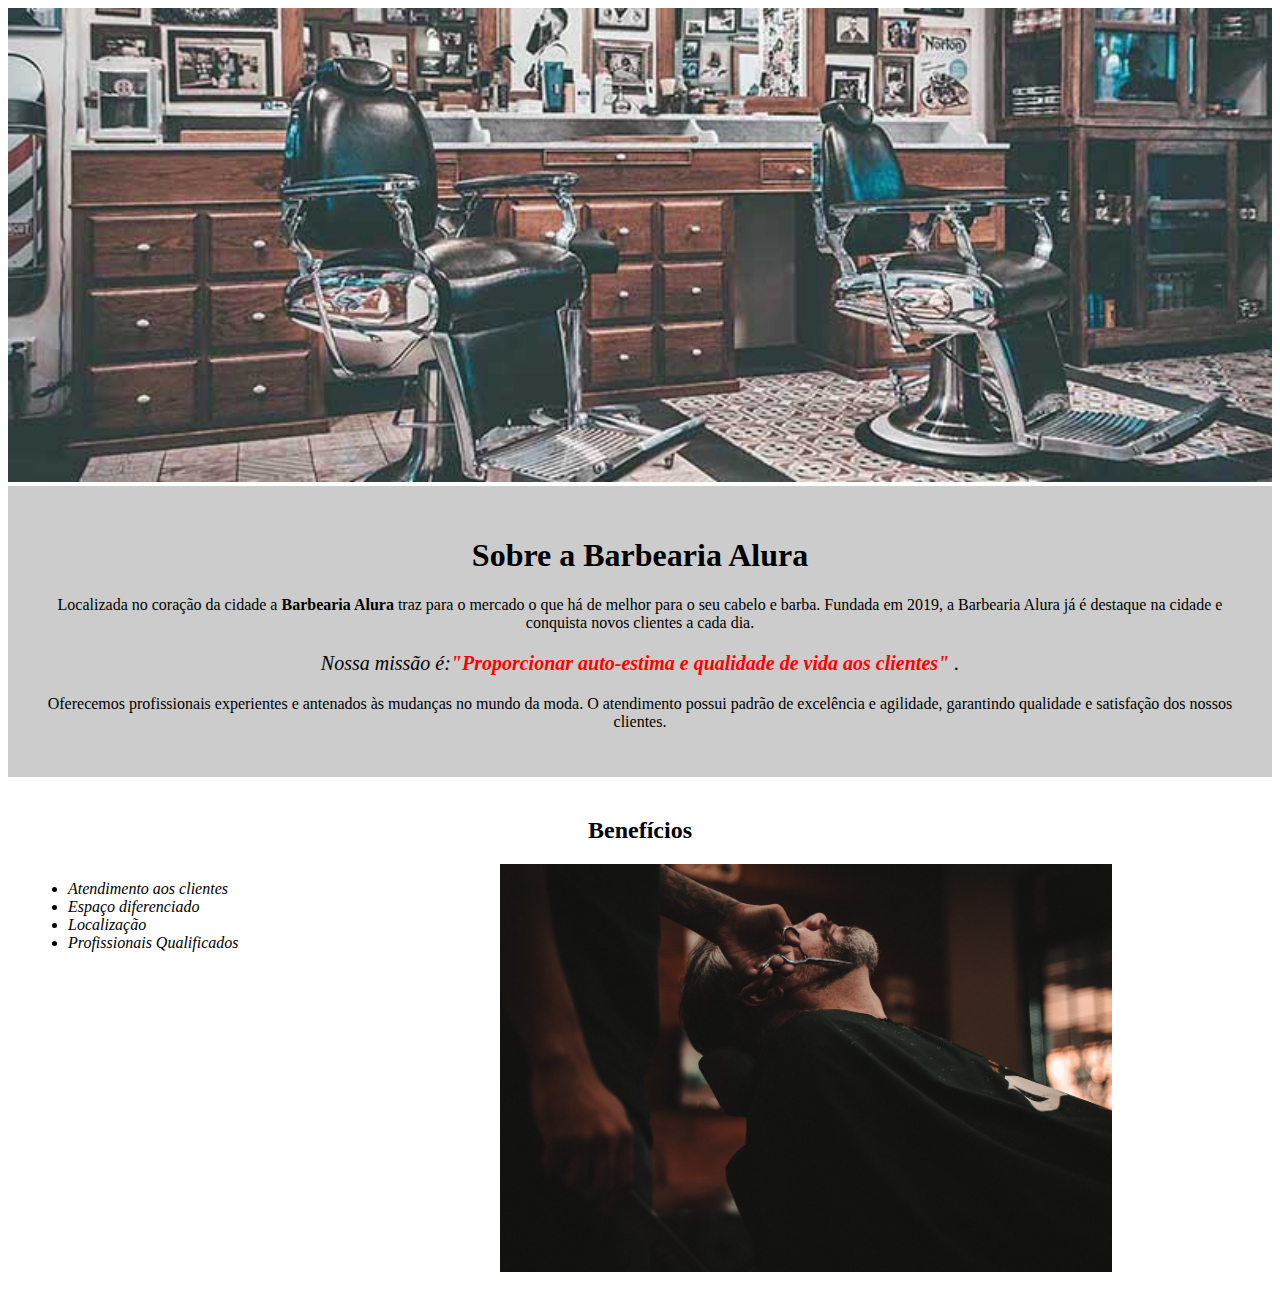
==== PARTE1/index.html @ 06dcb284 "Commit inicial curso html5 css3 data 28-08-2022 as 21:30hs" ====
<!DOCTYPE html>
<html lang="pt-br">
    <head>
        <meta charset="UTF-8">
        <title>Barbearia Alura</title>
        <link rel="stylesheet" href="style.css">        
           
    </head>
    <body>
        <img id="banner" src="banner.jpg">
        <div class="principal">
            <h1>Sobre a Barbearia Alura</h1>

            <p>Localizada no coração da cidade a <strong>Barbearia Alura</strong> traz para o mercado o que há de melhor para o seu cabelo e barba. Fundada em 2019, a Barbearia Alura já é destaque na cidade e conquista novos clientes a cada dia.</p>

            <p id="missao"><em>Nossa missão é:<strong>"Proporcionar auto-estima e qualidade de vida aos clientes"</strong> .</em></p>

            <p>Oferecemos profissionais experientes e antenados às mudanças no mundo da moda. O atendimento possui padrão de excelência e agilidade, garantindo qualidade e satisfação dos nossos clientes.</p>
        </div>    
        <div class="beneficios">
            <h2>Benefícios</h2>

            <ul>
                <li class="itens">Atendimento aos clientes</li>
                <li class="itens">Espaço diferenciado</li>
                <li class="itens">Localização</li>
                <li class="itens">Profissionais Qualificados</li>
            </ul>
            <img src="beneficios.jpg" class="imagembeneficios">
        </div>
    </body>    
</html>
---- PARTE1/style.css ----
body {
    
}
#banner {
    width: 100%;
}
.principal {
    background: #CCCCCC;
    padding: 30px;
}
h1 {
    text-align: center;
}
p {
    text-align: center;    
}
#missao {
    font-size: 20px;
}
em strong {
    color: #FF0000;
}
.itens {
    font-style: italic;
}
.beneficios {
    background: #FFFFFF;
    padding: 20px;
}
h2 {
    text-align: center;
}
ul {
    display: inline-block;
    vertical-align: top;
    width: 20%;
    margin-right: 15%;
}
.imagembeneficios {
    width: 50%;
}
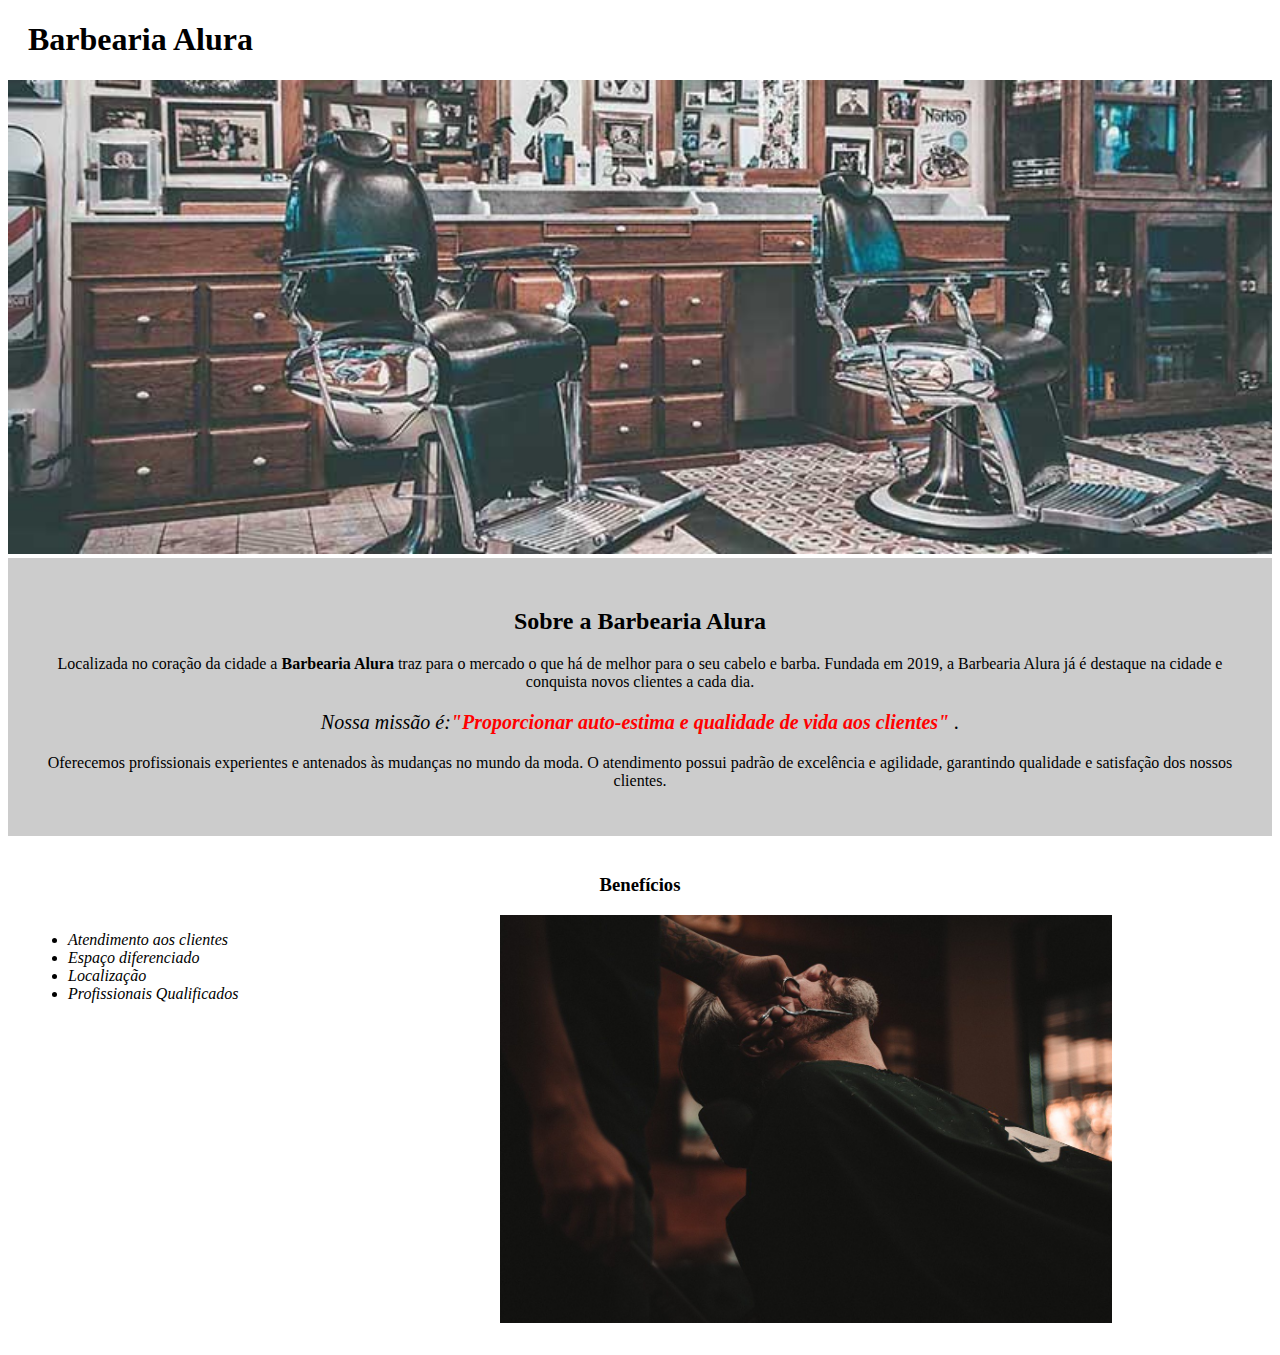
==== commit b0792d4b: "Incluindo arquivos do curso HTML5 e CSS3." ====
--- a/PARTE1/index.html
+++ b/PARTE1/index.html
@@ -7,9 +7,12 @@
            
     </head>
     <body>
+        <header>
+           <h1 class="titulo-principal">Barbearia Alura</h1> 
+        </header>
         <img id="banner" src="banner.jpg">
         <div class="principal">
-            <h1>Sobre a Barbearia Alura</h1>
+            <h2 class="titulo-centralizado">Sobre a Barbearia Alura</h1>
 
             <p>Localizada no coração da cidade a <strong>Barbearia Alura</strong> traz para o mercado o que há de melhor para o seu cabelo e barba. Fundada em 2019, a Barbearia Alura já é destaque na cidade e conquista novos clientes a cada dia.</p>
 
@@ -18,7 +21,7 @@
             <p>Oferecemos profissionais experientes e antenados às mudanças no mundo da moda. O atendimento possui padrão de excelência e agilidade, garantindo qualidade e satisfação dos nossos clientes.</p>
         </div>    
         <div class="beneficios">
-            <h2>Benefícios</h2>
+            <h3 class="titulo-centralizado">Benefícios</h2>
 
             <ul>
                 <li class="itens">Atendimento aos clientes</li>
--- a/PARTE1/style.css
+++ b/PARTE1/style.css
@@ -8,7 +8,10 @@
     background: #CCCCCC;
     padding: 30px;
 }
-h1 {
+.titulo-principal {
+    padding-left: 20px;
+}
+.titulo-centralizado {
     text-align: center;
 }
 p {
@@ -27,9 +30,6 @@
     background: #FFFFFF;
     padding: 20px;
 }
-h2 {
-    text-align: center;
-}
 ul {
     display: inline-block;
     vertical-align: top;
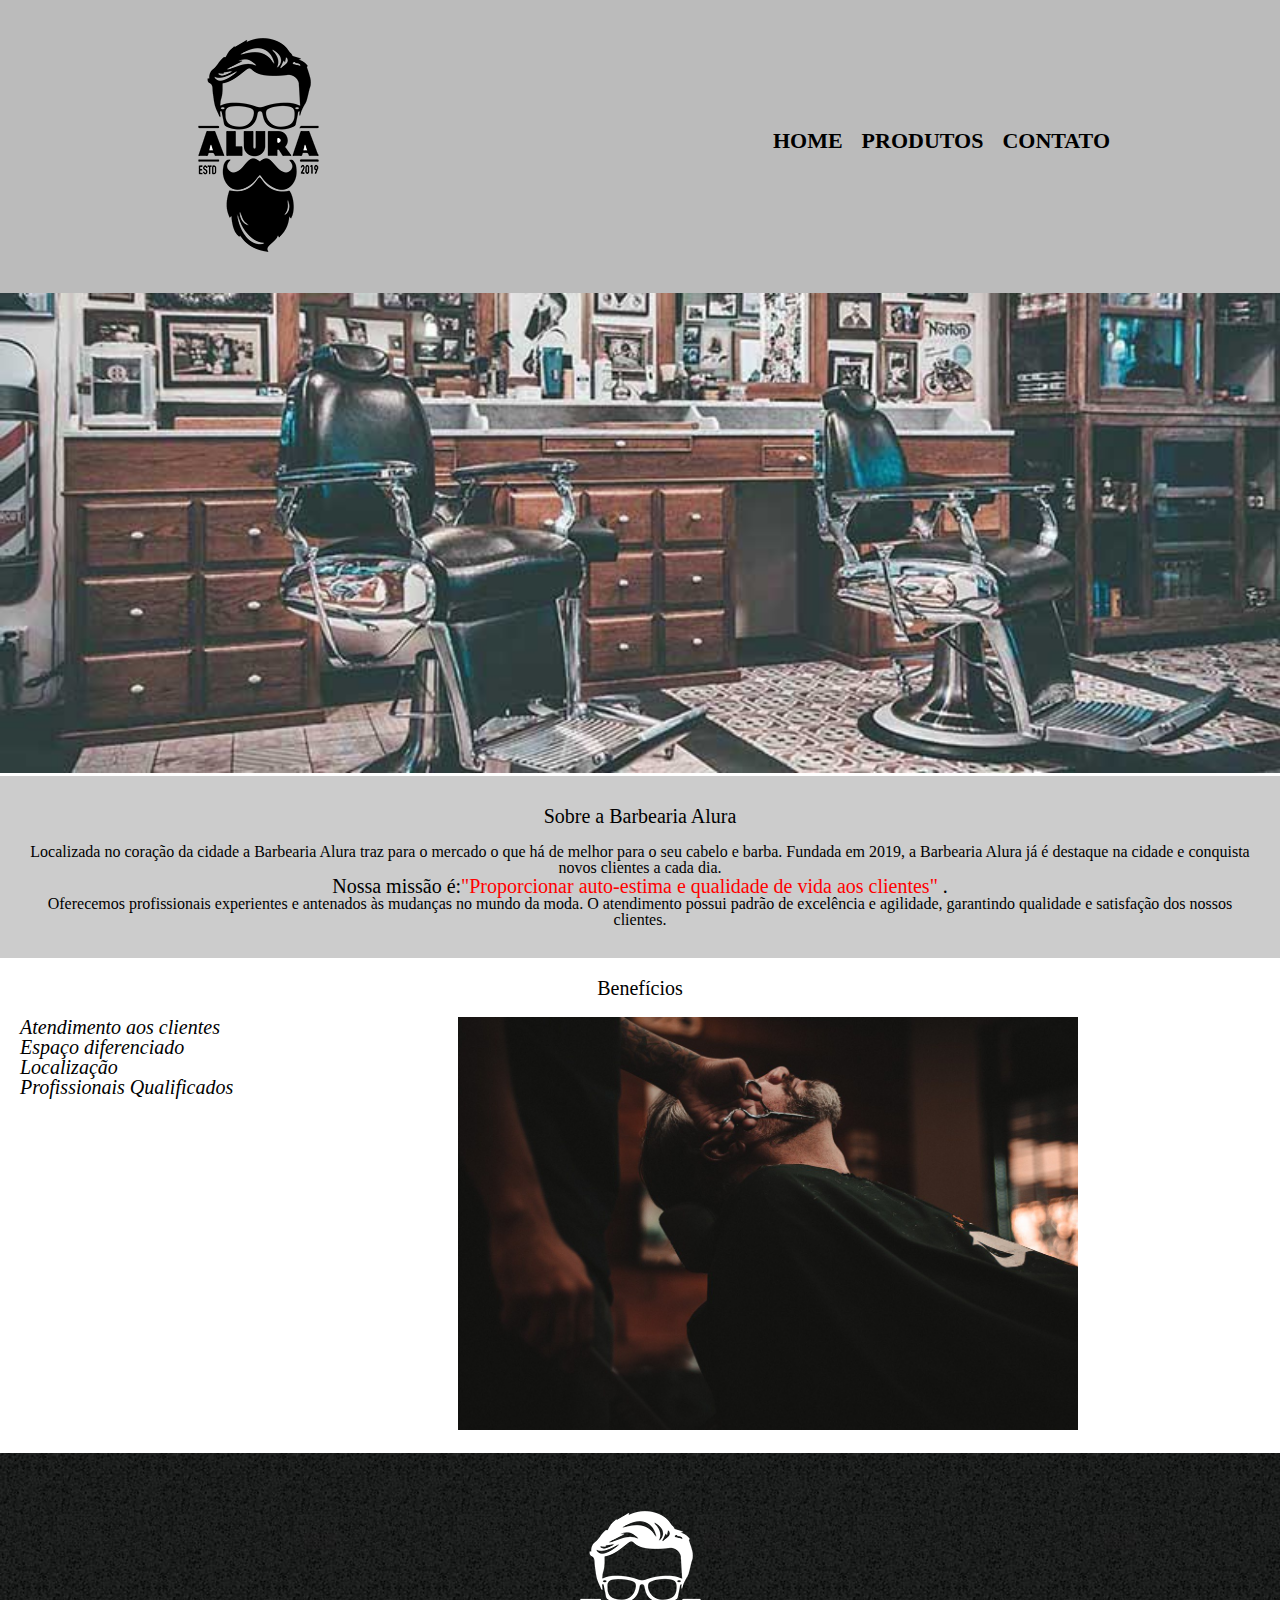
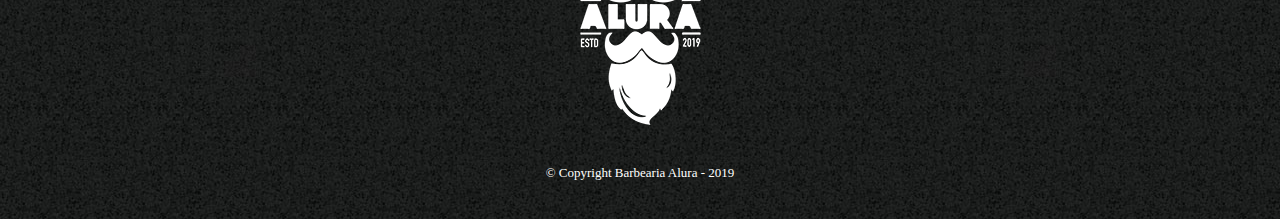
==== commit 6296255d: "Aula do dia 30/08/2022" ====
--- a/PARTE1/index.html
+++ b/PARTE1/index.html
@@ -3,33 +3,49 @@
     <head>
         <meta charset="UTF-8">
         <title>Barbearia Alura</title>
+        <link rel="stylesheet" href="reset.css">
         <link rel="stylesheet" href="style.css">        
            
     </head>
     <body>
         <header>
-           <h1 class="titulo-principal">Barbearia Alura</h1> 
+            <div class="caixa">
+                <h1><img src="logo.png"></h1>
+                <nav>
+                    <ul>
+                        <li><a href="index.html">Home</a></li>
+                        <li><a href="produtos.html">Produtos</a></li>
+                        <li><a href="contato.html">Contato</a></li>
+                    </ul>
+                </nav>
+            </div>
         </header>
-        <img id="banner" src="banner.jpg">
-        <div class="principal">
-            <h2 class="titulo-centralizado">Sobre a Barbearia Alura</h1>
+        <main>
+            <img id="banner" src="banner.jpg">
+            <div class="principal">
+                <h2 class="titulo-centralizado">Sobre a Barbearia Alura</h1>
 
-            <p>Localizada no coração da cidade a <strong>Barbearia Alura</strong> traz para o mercado o que há de melhor para o seu cabelo e barba. Fundada em 2019, a Barbearia Alura já é destaque na cidade e conquista novos clientes a cada dia.</p>
+                <p>Localizada no coração da cidade a <strong>Barbearia Alura</strong> traz para o mercado o que há de melhor para o seu cabelo e barba. Fundada em 2019, a Barbearia Alura já é destaque na cidade e conquista novos clientes a cada dia.</p>
 
-            <p id="missao"><em>Nossa missão é:<strong>"Proporcionar auto-estima e qualidade de vida aos clientes"</strong> .</em></p>
+                <p id="missao"><em>Nossa missão é:<strong>"Proporcionar auto-estima e qualidade de vida aos clientes"</strong> .</em></p>
 
-            <p>Oferecemos profissionais experientes e antenados às mudanças no mundo da moda. O atendimento possui padrão de excelência e agilidade, garantindo qualidade e satisfação dos nossos clientes.</p>
-        </div>    
-        <div class="beneficios">
-            <h3 class="titulo-centralizado">Benefícios</h2>
+                <p>Oferecemos profissionais experientes e antenados às mudanças no mundo da moda. O atendimento possui padrão de excelência e agilidade, garantindo qualidade e satisfação dos nossos clientes.</p>
+            </div>    
+            <div class="beneficios">
+                <h3 class="titulo-centralizado">Benefícios</h2>
 
-            <ul>
-                <li class="itens">Atendimento aos clientes</li>
-                <li class="itens">Espaço diferenciado</li>
-                <li class="itens">Localização</li>
-                <li class="itens">Profissionais Qualificados</li>
-            </ul>
-            <img src="beneficios.jpg" class="imagembeneficios">
-        </div>
+                <ul class="navegacao">
+                    <li class="itens">Atendimento aos clientes</li>
+                    <li class="itens">Espaço diferenciado</li>
+                    <li class="itens">Localização</li>
+                    <li class="itens">Profissionais Qualificados</li>
+                </ul>
+                <img src="beneficios.jpg" class="imagembeneficios">
+            </div>
+        </main>
+        <footer>
+            <img src="logo-branco.png">
+            <p class="copyright">&copy; Copyright Barbearia Alura - 2019</p>
+        </footer>
     </body>    
 </html>
--- a/PARTE1/style.css
+++ b/PARTE1/style.css
@@ -1,5 +1,32 @@
-body {
-    
+header{
+    background: #BBBBBB;
+    padding: 20px 0;
+}
+.caixa {
+    position: relative;
+    width: 940px;
+    margin: 0 auto;
+}
+nav {
+    position: absolute;
+    top: 110px;
+    right: 0;
+} 
+
+nav li {
+    display: inline;
+    margin: 0 0 0 15px;
+}
+nav a {
+    text-transform: uppercase;
+    color: #000000;
+    font-weight: bold;
+    font-size: 22px;
+    text-decoration: none;
+}
+nav a:hover {
+    color: #C78C19;
+    text-decoration: underline;
 }
 #banner {
     width: 100%;
@@ -13,6 +40,8 @@
 }
 .titulo-centralizado {
     text-align: center;
+    font-size: 20px;
+    margin-bottom: 1.5%;
 }
 p {
     text-align: center;    
@@ -25,12 +54,15 @@
 }
 .itens {
     font-style: italic;
+    font-size: 20px;
+    
 }
 .beneficios {
     background: #FFFFFF;
     padding: 20px;
 }
-ul {
+
+.navegacao {
     display: inline-block;
     vertical-align: top;
     width: 20%;
@@ -39,4 +71,13 @@
 .imagembeneficios {
     width: 50%;
 }
-
+footer {
+    text-align: center;
+    background: url(bg.jpg);
+    padding: 40px 0;
+}
+.copyright {
+    color: #FFFFFF;
+    font-size: 13px;
+    margin: 20px 0 0 0;
+}
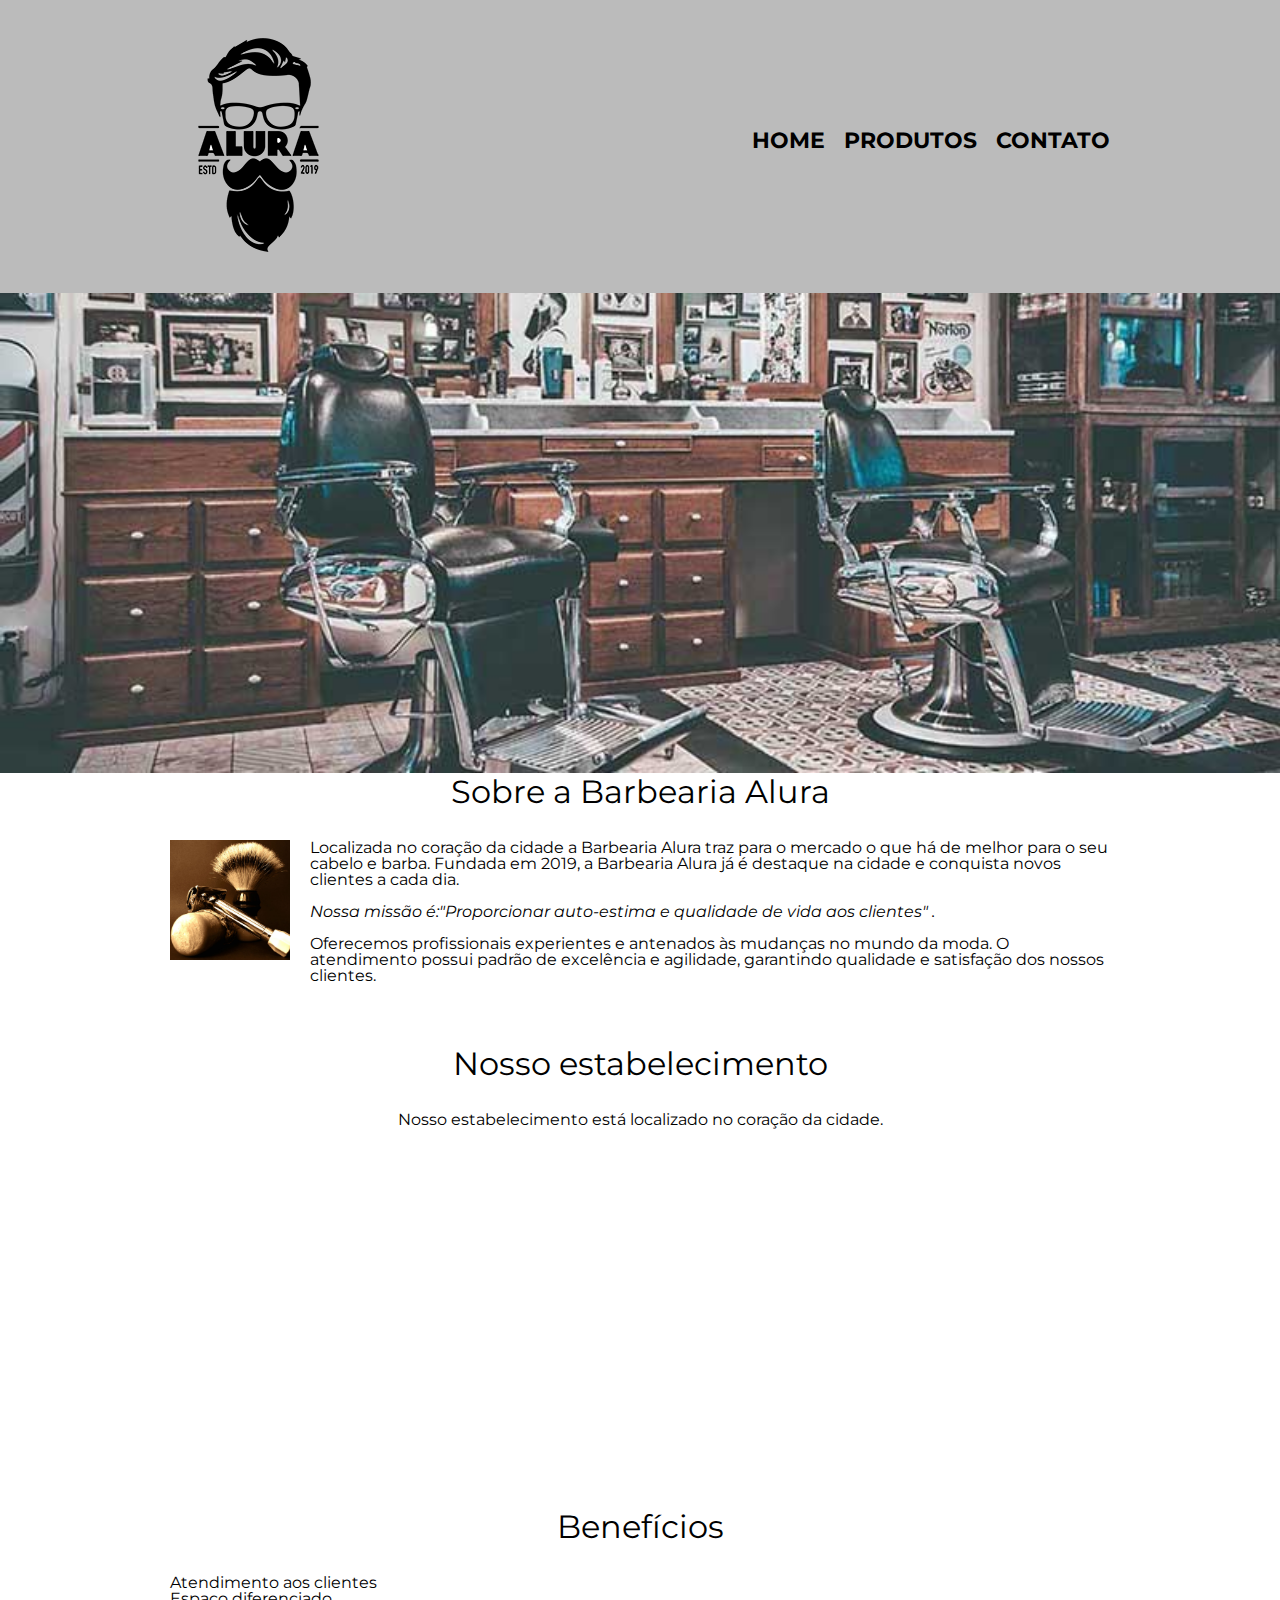
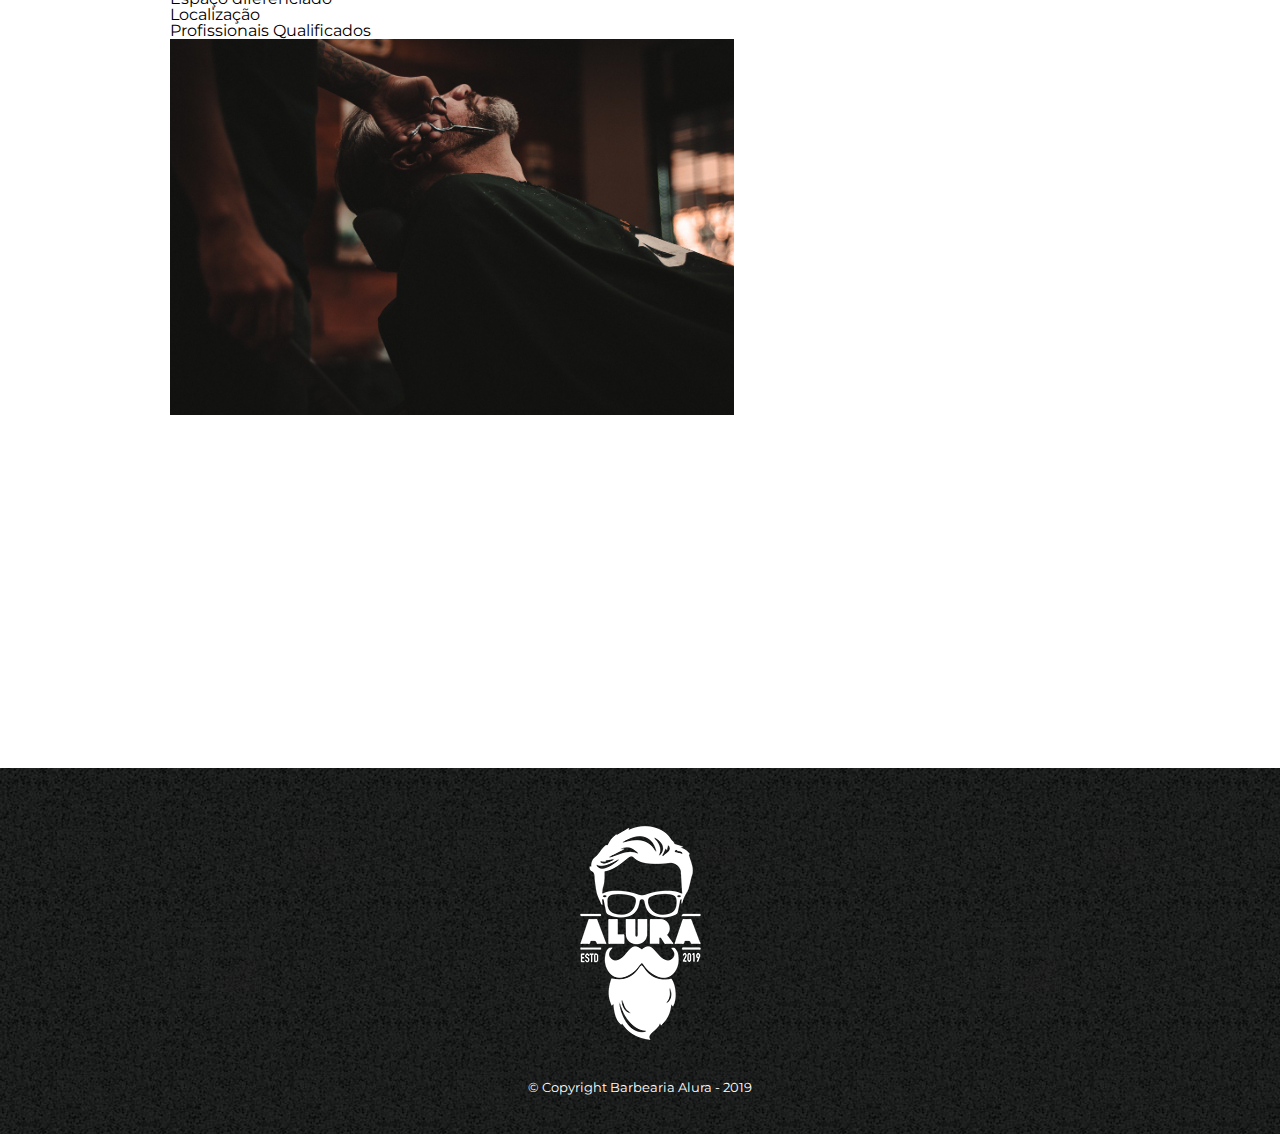
==== commit 19770c75: "Aula do dia 05/09/2022." ====
--- a/PARTE1/index.html
+++ b/PARTE1/index.html
@@ -4,7 +4,8 @@
         <meta charset="UTF-8">
         <title>Barbearia Alura</title>
         <link rel="stylesheet" href="reset.css">
-        <link rel="stylesheet" href="style.css">        
+        <link rel="stylesheet" href="style.css">
+        <link href="https://fonts.googleapis.com/css2?family=Montserrat:wght@500&display=swap" rel="stylesheet">
            
     </head>
     <body>
@@ -20,19 +21,27 @@
                 </nav>
             </div>
         </header>
+        <img class="banner" src="banner.jpg">
         <main>
-            <img id="banner" src="banner.jpg">
-            <div class="principal">
-                <h2 class="titulo-centralizado">Sobre a Barbearia Alura</h1>
+           
+            <section class="principal">
+                <h2 class="titulo-principal">Sobre a Barbearia Alura</h1>
+                
+                <img class="utensilios" src="utensilios.jpg" alt="Utensilios de um barbeiro.">
 
                 <p>Localizada no coração da cidade a <strong>Barbearia Alura</strong> traz para o mercado o que há de melhor para o seu cabelo e barba. Fundada em 2019, a Barbearia Alura já é destaque na cidade e conquista novos clientes a cada dia.</p>
 
                 <p id="missao"><em>Nossa missão é:<strong>"Proporcionar auto-estima e qualidade de vida aos clientes"</strong> .</em></p>
 
                 <p>Oferecemos profissionais experientes e antenados às mudanças no mundo da moda. O atendimento possui padrão de excelência e agilidade, garantindo qualidade e satisfação dos nossos clientes.</p>
-            </div>    
-            <div class="beneficios">
-                <h3 class="titulo-centralizado">Benefícios</h2>
+            </section>    
+            <section class="mapa">
+                <h3 class="titulo-principal">Nosso estabelecimento</h3>
+                <p>Nosso estabelecimento está localizado no coração da cidade.</p>
+                <iframe src="https://www.google.com/maps/embed?pb=!1m18!1m12!1m3!1d3657.1065566250013!2d-46.65390548572789!3d-23.564616184681235!2m3!1f0!2f0!3f0!3m2!1i1024!2i768!4f13.1!3m3!1m2!1s0x94ce59541c6c79c3%3A0x36b90a85f0f8cb33!2sGrupo%20Alura!5e0!3m2!1spt-BR!2sbr!4v1662432283910!5m2!1spt-BR!2sbr" width="100%" height="300" style="border:0;" allowfullscreen="" loading="lazy" referrerpolicy="no-referrer-when-downgrade"></iframe>
+            </section>
+            <section class="beneficios">
+                <h3 class="titulo-principal">Benefícios</h2>
 
                 <ul class="navegacao">
                     <li class="itens">Atendimento aos clientes</li>
@@ -41,7 +50,10 @@
                     <li class="itens">Profissionais Qualificados</li>
                 </ul>
                 <img src="beneficios.jpg" class="imagembeneficios">
-            </div>
+                <div class="video">
+                    <iframe width="560" height="315" src="https://www.youtube.com/embed/wcVVXUV0YUY" title="YouTube video player" frameborder="0" allow="accelerometer; autoplay; clipboard-write; encrypted-media; gyroscope; picture-in-picture" allowfullscreen></iframe>
+                </div>
+            </section>
         </main>
         <footer>
             <img src="logo-branco.png">
--- a/PARTE1/style.css
+++ b/PARTE1/style.css
@@ -1,4 +1,7 @@
-header{
+body {
+    font-family: 'Montserrat', sans-serif;
+}
+header {
     background: #BBBBBB;
     padding: 20px 0;
 }
@@ -11,8 +14,7 @@
     position: absolute;
     top: 110px;
     right: 0;
-} 
-
+}
 nav li {
     display: inline;
     margin: 0 0 0 15px;
@@ -23,61 +25,145 @@
     font-weight: bold;
     font-size: 22px;
     text-decoration: none;
+
 }
 nav a:hover {
     color: #C78C19;
     text-decoration: underline;
 }
-#banner {
-    width: 100%;
+.produtos {
+    width: 940px;
+    margin: 0 auto;
+    padding: 50px 0;
 }
-.principal {
-    background: #CCCCCC;
-    padding: 30px;
+.produtos li {
+    display: inline-block;
+    text-align: center;
+    width: 30%;
+    vertical-align: top;
+    margin: 0 1.5%;
+    padding: 30px 20px;
+    box-sizing: border-box;
+    border: 2px solid #000000;
+    border-radius: 10px;
 }
-.titulo-principal {
-    padding-left: 20px;
+.produtos li:hover {
+    border-color: #C78C19;
 }
-.titulo-centralizado {
+.produtos li:active {
+    border-color: #088C19;
+}
+.produtos li:hover h2 {
+    font-size: 34px;
+}
+.produtos h2 {
+    font-size: 30px;
+    font-weight: bold;    
+}
+.produto-descricao {
+    font-size: 18px;
+}
+.produto-preco {
+    font-size: 22px;
+    font-weight: bold;
+    margin-top: 10px;
+}
+footer{
     text-align: center;
-    font-size: 20px;
-    margin-bottom: 1.5%;
-}
-p {
-    text-align: center;    
-}
-#missao {
-    font-size: 20px;
-}
-em strong {
-    color: #FF0000;
-}
-.itens {
-    font-style: italic;
-    font-size: 20px;
-    
-}
-.beneficios {
-    background: #FFFFFF;
-    padding: 20px;
-}
-
-.navegacao {
-    display: inline-block;
-    vertical-align: top;
-    width: 20%;
-    margin-right: 15%;
-}
-.imagembeneficios {
-    width: 50%;
-}
-footer {
-    text-align: center;
-    background: url(bg.jpg);
+    background: url("bg.jpg");
     padding: 40px 0;
 }
 .copyright {
     color: #FFFFFF;
     font-size: 13px;
-    margin: 20px 0 0 0;
+    margin: 20px 0 0;
 }
+main {
+    width: 940px;
+    margin: 0 auto;
+}
+form {
+    margin: 40px 0;
+}
+form label, form legend {
+    display: block;
+    font-size: 20px;
+    margin: 0 0 10px;
+}
+.input-padrao {
+    display: block;
+    margin: 0 0 20px;
+    padding: 10px 25px;
+    width: 50%;
+}
+.checkbox {
+    margin: 20px 0;
+}
+.enviar {
+    width: 40%;
+    padding: 15px 0;
+    background: orange;
+    color: white;
+    font-weight: bold;
+    font-size: 18px;
+    border: none;
+    border-radius: 5px;
+    transition: 1s all;
+    cursor: pointer;
+}
+.enviar:hover {
+    background: darkorange;
+    transform: scale(1.2);
+}
+table {
+    margin: 20px 0 40px;
+}
+thead {
+    background: #555555;
+    color: white;
+    font-weight: bold;
+}
+td, th {
+    border: 1px solid #000000;
+    padding: 8px 15px;
+    text-align: center;
+    text-transform: uppercase;
+}
+/* css da página inicial*/
+.banner {
+    width:100%;
+}
+.titulo-principal {
+    text-align: center;
+    font-size: 2em;
+    margin: 0 0 1em;
+    clear: left;
+}
+.principal p {
+    margin: 0 0 1em;
+}
+.principal strong {
+    font-style: bold;
+}
+.principal em {
+    font-style: italic;
+}
+.utensilios {
+    width:120px;
+    float: left;
+    margin: 0 20px 20px 0;
+}
+.imagembeneficios {
+    width: 60%;
+}
+.mapa {
+    padding: 3em 0;
+}
+.mapa p {
+    margin: 0 0 2em;
+    text-align: center;
+}
+.video {
+    width: 560px;
+    margin: 1em auto;
+}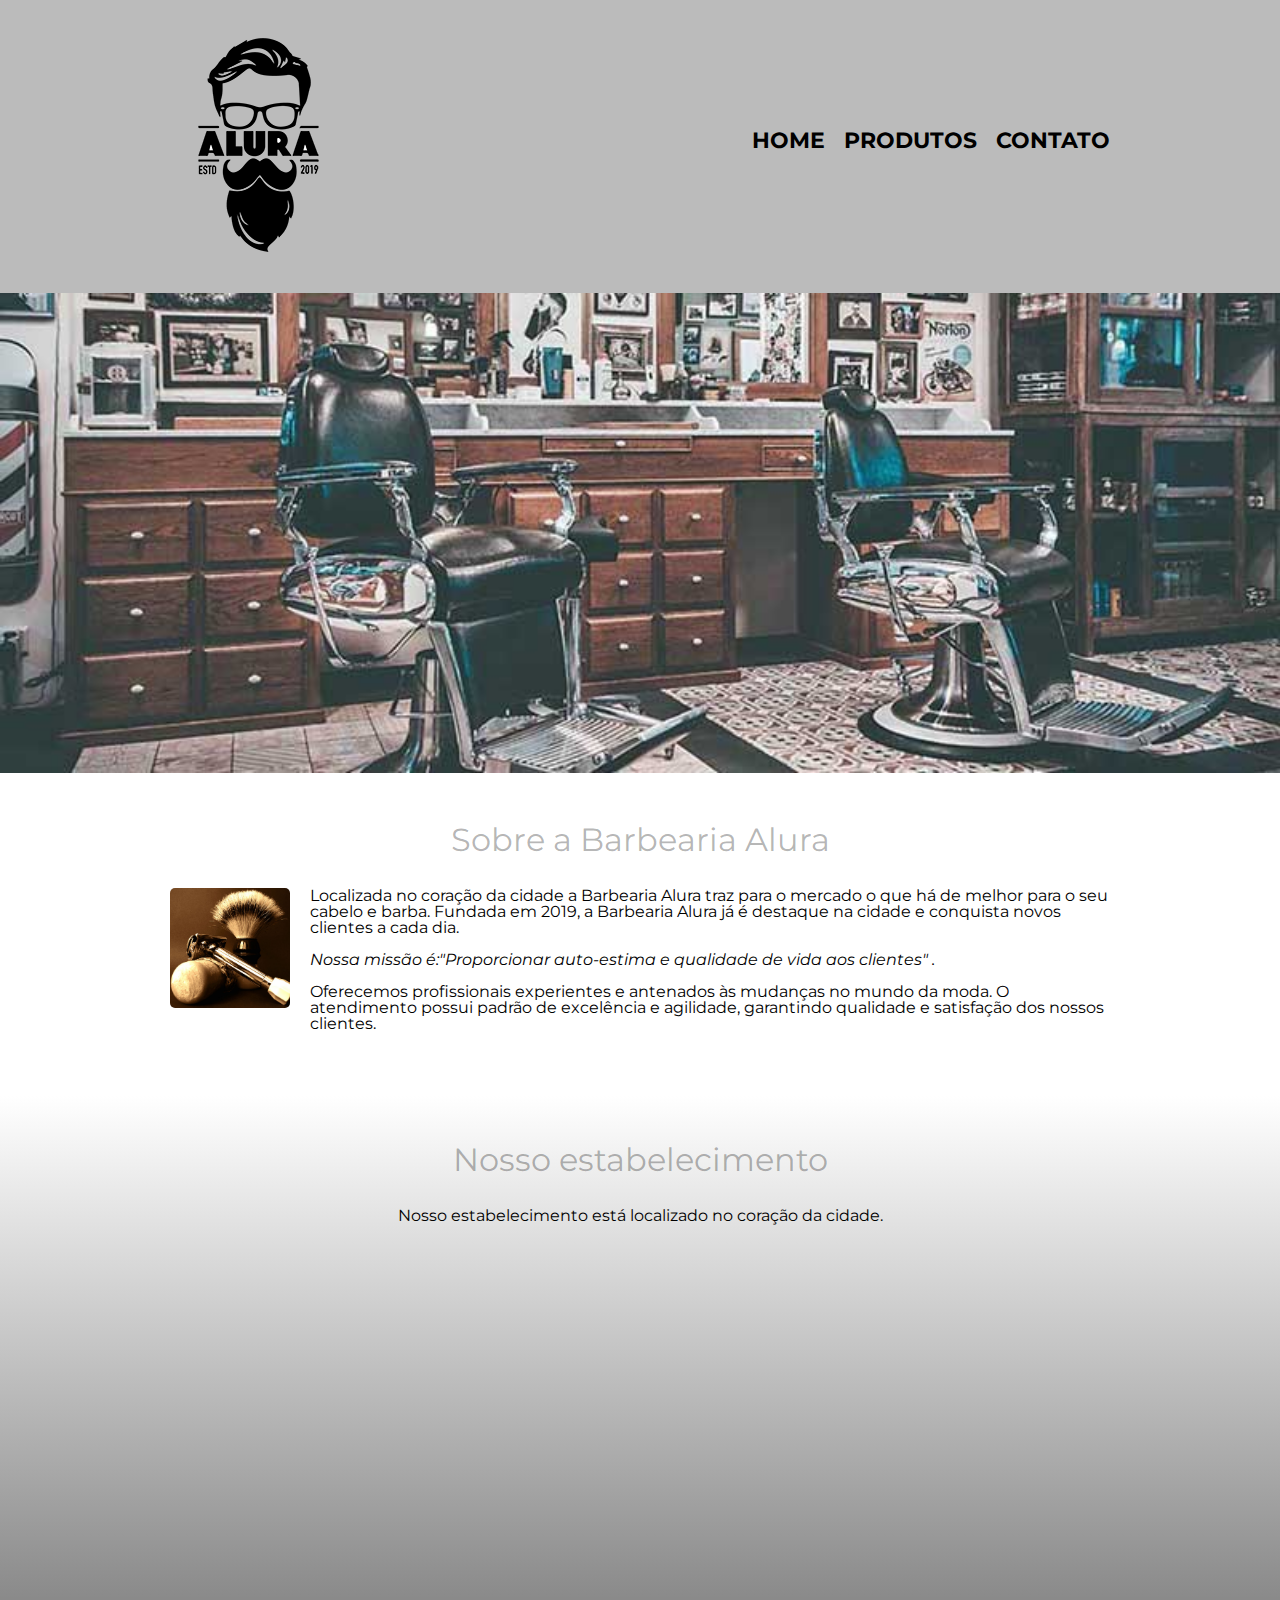
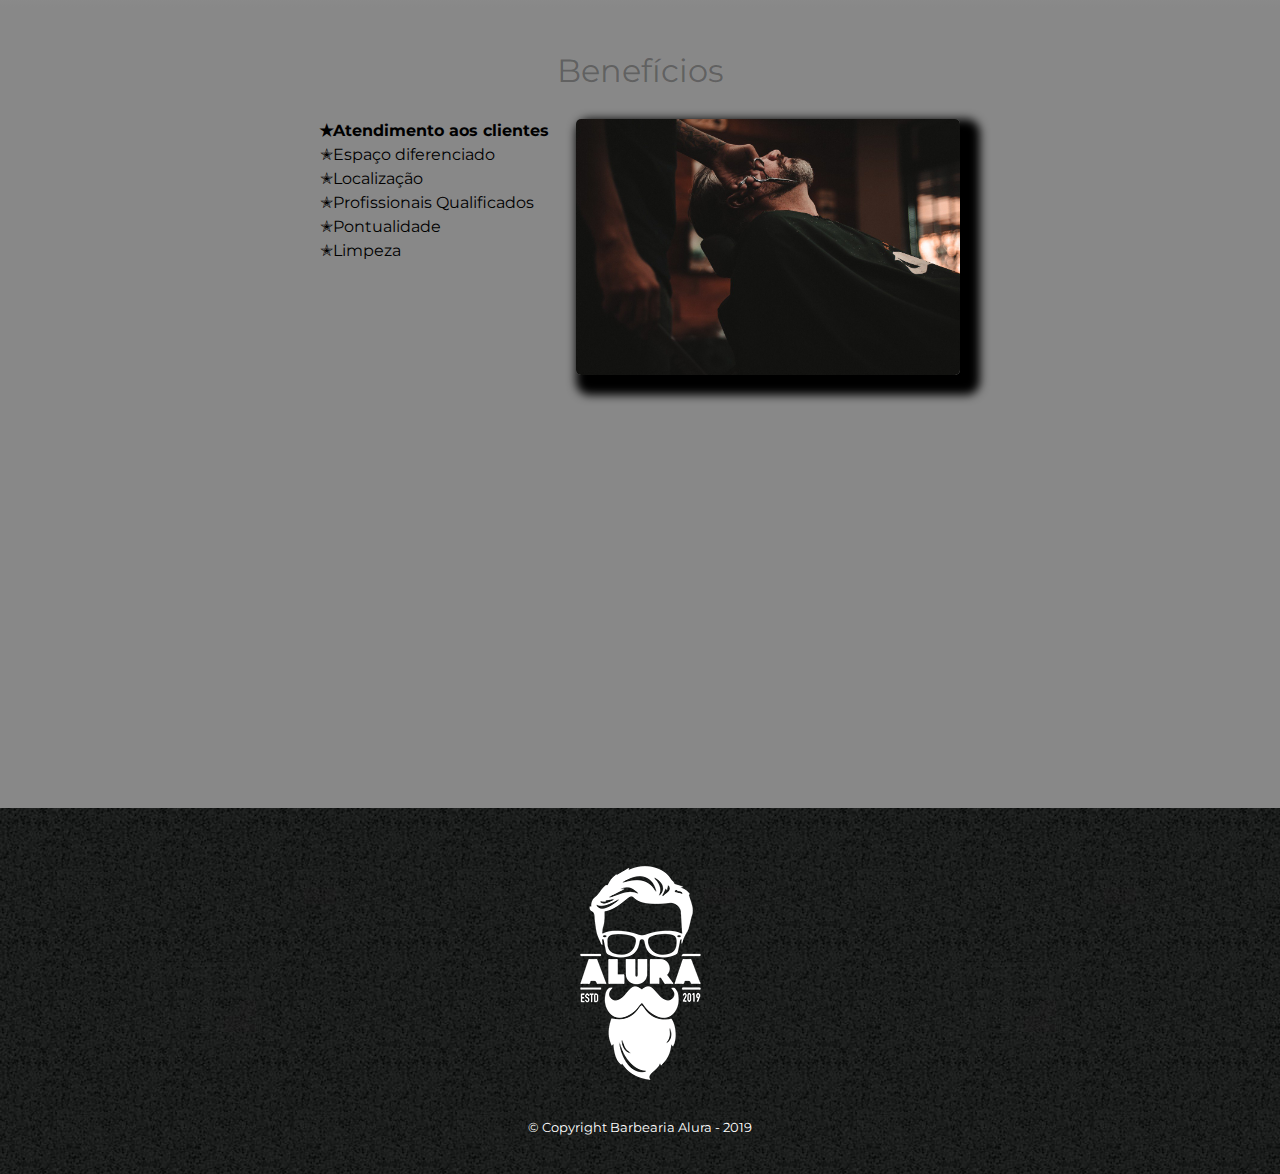
==== commit 0e9b9b13: "Aula do dia 09/09/2022" ====
--- a/PARTE1/index.html
+++ b/PARTE1/index.html
@@ -2,6 +2,7 @@
 <html lang="pt-br">
     <head>
         <meta charset="UTF-8">
+        <meta name="viewport" content="width=device-width">
         <title>Barbearia Alura</title>
         <link rel="stylesheet" href="reset.css">
         <link rel="stylesheet" href="style.css">
@@ -38,20 +39,24 @@
             <section class="mapa">
                 <h3 class="titulo-principal">Nosso estabelecimento</h3>
                 <p>Nosso estabelecimento está localizado no coração da cidade.</p>
-                <iframe src="https://www.google.com/maps/embed?pb=!1m18!1m12!1m3!1d3657.1065566250013!2d-46.65390548572789!3d-23.564616184681235!2m3!1f0!2f0!3f0!3m2!1i1024!2i768!4f13.1!3m3!1m2!1s0x94ce59541c6c79c3%3A0x36b90a85f0f8cb33!2sGrupo%20Alura!5e0!3m2!1spt-BR!2sbr!4v1662432283910!5m2!1spt-BR!2sbr" width="100%" height="300" style="border:0;" allowfullscreen="" loading="lazy" referrerpolicy="no-referrer-when-downgrade"></iframe>
+                <div class="mapa-conteudo">
+                    <iframe src="https://www.google.com/maps/embed?pb=!1m18!1m12!1m3!1d3657.1065566250013!2d-46.65390548572789!3d-23.564616184681235!2m3!1f0!2f0!3f0!3m2!1i1024!2i768!4f13.1!3m3!1m2!1s0x94ce59541c6c79c3%3A0x36b90a85f0f8cb33!2sGrupo%20Alura!5e0!3m2!1spt-BR!2sbr!4v1662432283910!5m2!1spt-BR!2sbr" width="100%" height="300" style="border:0;" allowfullscreen="" loading="lazy" referrerpolicy="no-referrer-when-downgrade"></iframe>
+                </div>
             </section>
             <section class="beneficios">
                 <h3 class="titulo-principal">Benefícios</h2>
-
-                <ul class="navegacao">
-                    <li class="itens">Atendimento aos clientes</li>
-                    <li class="itens">Espaço diferenciado</li>
-                    <li class="itens">Localização</li>
-                    <li class="itens">Profissionais Qualificados</li>
-                </ul>
-                <img src="beneficios.jpg" class="imagembeneficios">
+                <div class="conteudo-beneficios">
+                    <ul class="lista-beneficios">
+                        <li class="itens">Atendimento aos clientes</li>
+                        <li class="itens">Espaço diferenciado</li>
+                        <li class="itens">Localização</li>
+                        <li class="itens">Profissionais Qualificados</li>
+                        <li class="itens">Pontualidade</li>
+                        <li class="itens">Limpeza</li>
+                    </ul><img src="beneficios.jpg" class="imagem-beneficios">
+                </div>
                 <div class="video">
-                    <iframe width="560" height="315" src="https://www.youtube.com/embed/wcVVXUV0YUY" title="YouTube video player" frameborder="0" allow="accelerometer; autoplay; clipboard-write; encrypted-media; gyroscope; picture-in-picture" allowfullscreen></iframe>
+                    <iframe class="video1" width="100%" height="315" src="https://www.youtube.com/embed/wcVVXUV0YUY" title="YouTube video player" frameborder="0" allow="accelerometer; autoplay; clipboard-write; encrypted-media; gyroscope; picture-in-picture" allowfullscreen></iframe>
                 </div>
             </section>
         </main>
--- a/PARTE1/style.css
+++ b/PARTE1/style.css
@@ -79,11 +79,11 @@
     margin: 20px 0 0;
 }
 main {
-    width: 940px;
-    margin: 0 auto;
+    
+    
 }
 form {
-    margin: 40px 0;
+    margin: 40px 30px;
 }
 form label, form legend {
     display: block;
@@ -113,10 +113,10 @@
 }
 .enviar:hover {
     background: darkorange;
-    transform: scale(1.2);
+    transform: scale(1.1);
 }
 table {
-    margin: 20px 0 40px;
+    margin: 20px auto;
 }
 thead {
     background: #555555;
@@ -135,6 +135,7 @@
 }
 .titulo-principal {
     text-align: center;
+    color: rgba(0,0,0,0.3);
     font-size: 2em;
     margin: 0 0 1em;
     clear: left;
@@ -150,14 +151,13 @@
 }
 .utensilios {
     width:120px;
+    border-radius: 5px;
     float: left;
     margin: 0 20px 20px 0;
 }
-.imagembeneficios {
-    width: 60%;
-}
 .mapa {
     padding: 3em 0;
+    background: linear-gradient(#FFFFFF, #888888);
 }
 .mapa p {
     margin: 0 0 2em;
@@ -166,4 +166,99 @@
 .video {
     width: 560px;
     margin: 1em auto;
-}+}
+.video1{
+    border-radius: 5px;
+}
+.beneficios {
+    padding: 3em 0;
+    background: #888888;
+}
+.conteudo-beneficios {
+    width: 640px;
+    margin: 0 auto;
+}
+.lista-beneficios {
+    width: 40%;
+    display: inline-block;
+    vertical-align: top;
+}
+.itens:hover {
+   
+    color: #f8f8fa;
+}
+.itens:before {
+    content: "✭";
+}
+.itens {
+    line-height: 1.5;
+}
+.itens:first-child {
+    font-weight: bold;
+} 
+.imagem-beneficios {
+    width: 60%;
+    opacity: 1;
+    border-radius: 5px;
+    transition: 400ms;
+    box-shadow: 10px 10px 10px 10px #000000;
+    
+}
+.imagem-beneficios:hover{
+    opacity: 0.3;
+}
+.video {
+    width: 560px;
+    margin: 2em auto;
+}
+.mapa-conteudo {
+    width: 940px;
+    margin: 0 auto;
+}
+.principal {
+    padding: 3em 0;
+    background: #FFFFFF;
+    width: 940px;
+    margin: 0 auto;
+}
+/* CSS Para dispositivos de até 480px */
+@media screen and (max-width: 480px) {
+    .caixa, .principal, .conteudo-beneficios, .mapa-conteudo, .video, .mapa, .produtos {
+        width: auto;
+    }
+    h1 {
+        text-align: center;
+       
+    }
+    nav {
+        position: static;
+    }
+    .lista-beneficios, .imagem-beneficios {
+        width: 100%;
+    }
+    .produtos li {
+        width: auto;
+    }
+    form {
+        width: auto;
+        margin: 2em 10px;
+    }
+    form select {
+        margin: 0 15px;
+        padding: 6px 10px;
+        font-size: 1em;
+    }
+    form fieldset {
+        margin: 2em 0;
+    }
+    form .enviar {
+        margin: 0 15px;
+        width: 50%;
+        padding: 6px 15px;
+        font-size: 1em;
+        
+    }
+    table {
+        margin: 2em auto;
+    }
+}
